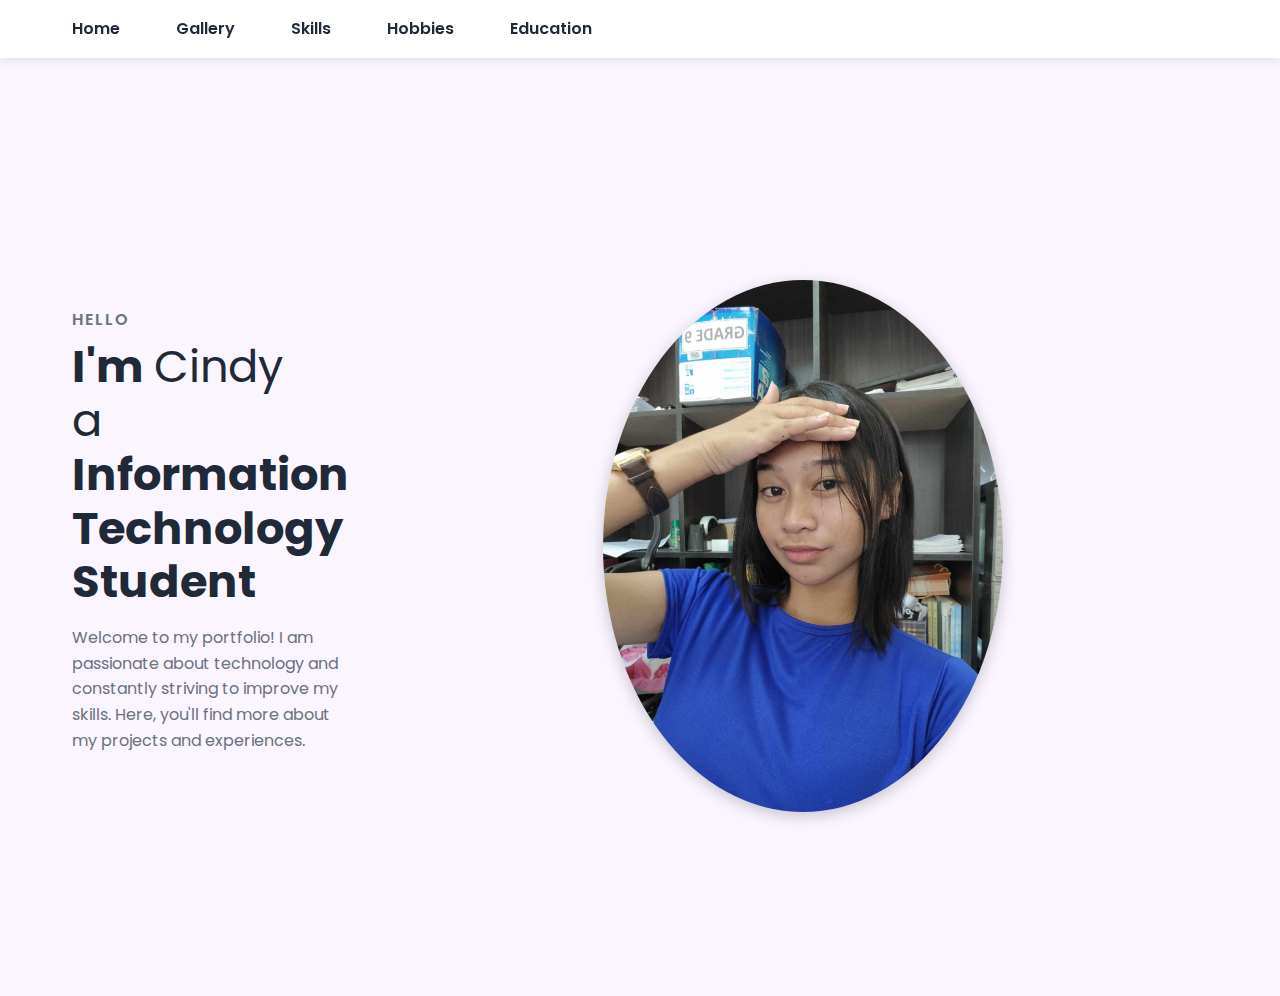
==== index.html @ f8f5868d "Add files via upload" ====
<!DOCTYPE html>
<html lang="en">
<head>
    <meta charset="UTF-8">
    <meta name="viewport" content="width=device-width, initial-scale=1.0">
    <title>Cindy's Portfolio</title>
    <link rel="stylesheet" href="css/styles.css">
</head>
<body>
    <nav>
        <div class="nav_content">
            <ul>
                <li><a href="index.html">Home</a></li>
                <li><a href="gallery.html">Gallery</a></li>
                <li><a href="skills.html">Skills</a></li>
                <li><a href="hobbies.html">Hobbies</a></li>
                <li><a href="education.html">Education</a></li>
            </ul>
        </div>
    </nav>
    <section class="section" id="home">
        <div class="section_container">
            <div class="content">
                <p class="subtitle">HELLO</p>
                <h1 class="title">
                    I'm <span>Cindy<br>a</span> Information Technology Student
                </h1>
                <p class="description">
                    Welcome to my portfolio! I am passionate about technology and constantly striving to improve my skills. Here, you'll find more about my projects and experiences.
                </p>
            </div>
            <div class="image">
                <img src="img/cindy1.jpg" alt="Profile of Cindy">
            </div>
        </div>
    </section>
</body>
</html>
---- css/styles.css ----
@import url('https://fonts.googleapis.com/css2?family=Poppins:wght@400;600;700&display=swap');

:root {
    --primary-color: #a855f7;
    --primary-color-dark: #9333ea;
    --secondary-color: #ca8a04;
    --text-dark: #1f2937;
    --text-light: #6b7280;
    --extra-light: #faf5ff;
    --max-width: 1200px;
}

* {
    padding: 0;
    margin: 0;
    box-sizing: border-box;
}

body {
    font-family: "Poppins", sans-serif;
    line-height: 1.6;
    background-color: #f8f9fa; 
}

nav {
    width: 100%;
    position: fixed;
    top: 0;
    left: 0;
    background-color: #ffffff;
    box-shadow: 0 2px 10px rgba(0, 0, 0, 0.1);
    z-index: 99;
}

.nav_content {
    max-width: var(--max-width);
    margin: auto;
    padding: 1rem;
    display: flex;
    align-items: center;
    justify-content: space-between;
}

ul {
    display: flex;
    gap: 1.5rem; 
    list-style: none;
}

ul li a {
    padding: 0.5rem 1rem;
    border-bottom: 3px solid transparent;
    text-decoration: none;
    font-weight: 600;
    color: var(--text-dark);
    transition: color 0.3s, border-color 0.3s;
}

ul li a:hover {
    border-bottom-color: var(--secondary-color);
    color: var(--primary-color);
}

.section {
    background-color: var(--extra-light);
    padding-top: 6rem; 
}

.section_container {
    min-height: 100vh;
    max-width: var(--max-width);
    margin: auto;
    padding: 2rem;
    display: flex;
    align-items: center;
    gap: 3rem; 
}

.content {
    flex: 1;
    display: flex;
    flex-direction: column;
    justify-content: center;
    text-align: left;
}

.subtitle {
    letter-spacing: 2px;
    color: var(--text-light);
    font-weight: 600;
    margin-bottom: 0.5rem;
}

.title {
    font-size: 2.8rem; 
    font-weight: 700; 
    line-height: 1.2; 
    color: var(--text-dark);
    margin-bottom: 1rem;
}

.title span {
    font-weight: 400;
}

.description {
    line-height: 1.6rem; 
    color: var(--text-light);
    margin-bottom: 2rem;
    max-width: 500px; 
}

.image {
    display: flex;
    justify-content: center;
    align-items: center;
}

.image img {
    width: min(25rem, 90%);
    border-radius: 50%;
    box-shadow: 0 4px 15px rgba(0, 0, 0, 0.2); 
    transition: transform 0.3s; 
}

.image img:hover {
    transform: scale(1.05); 
}

/* gallery */

.gallery_section {
    padding-top: 6rem; 
    background-color: var(--extra-light);
    text-align: center; 
}

.gallery_title {
    font-size: 2.5rem;
    font-weight: 600;
    margin-bottom: 2rem;
    color: var(--text-dark);
}

.gallery_container {
    max-width: var(--max-width);
    margin: auto;
    padding: 2rem;
}

.gallery_grid {
    display: grid;
    grid-template-columns: repeat(auto-fill, minmax(250px, 1fr)); 
    gap: 1.5rem; 
}

.gallery_item {
    overflow: hidden; 
    border-radius: 8px;
    box-shadow: 0 4px 10px rgba(0, 0, 0, 0.2); 
    transition: transform 0.3s;
}

.gallery_item img {
    width: 100%; 
    height: auto; 
    display: block; 
}

.gallery_item:hover {
    transform: scale(1.05); 
}


/* skills */

.skills_container {
    display: grid;
    grid-template-columns: repeat(auto-fill, minmax(200px, 1fr));
    gap: 2rem; 
    margin-top: 2rem; 
}

.skill_item {
    background-color: #ffffff;
    border-radius: 10px;
    box-shadow: 0 4px 15px rgba(0, 0, 0, 0.1);
    padding: 1.5rem;
    text-align: center;
    transition: transform 0.3s;
}

.skill_item:hover {
    transform: translateY(-5px);
}


.skill_title {
    font-size: 1.5rem; 
    color: var(--text-dark);
    margin-bottom: 0.5rem;
}

.skill_description {
    color: var(--text-light);
    font-size: 0.9rem; 
}


/* hobbies */

.hobbies_container {
    display: grid;
    grid-template-columns: repeat(auto-fill, minmax(250px, 1fr));
    gap: 2rem; 
    margin-top: 2rem; 
}

.hobby_item {
    background-color: #ffffff;
    border-radius: 10px;
    box-shadow: 0 4px 20px rgba(0, 0, 0, 0.1);
    padding: 1.5rem;
    text-align: center;
    transition: transform 0.3s, box-shadow 0.3s;
}

.hobby_item:hover {
    transform: translateY(-5px); 
    box-shadow: 0 6px 30px rgba(0, 0, 0, 0.2);
}



.hobby_title {
    font-size: 1.5rem;
    color: var(--text-dark);
    margin-bottom: 0.5rem; 
}

.hobby_description {
    color: var(--text-light);
    font-size: 0.9rem; 
}

/* education */

.education_container {
    display: flex;
    flex-direction: column;
    gap: 2rem; 
    margin-top: 2rem;
}

.education_item {
    background-color: #ffffff;
    border-radius: 10px;
    box-shadow: 0 4px 20px rgba(0, 0, 0, 0.1);
    padding: 1.5rem;
    text-align: center;
    transition: transform 0.3s, box-shadow 0.3s;
}

.education_item:hover {
    transform: translateY(-5px); 
    box-shadow: 0 6px 30px rgba(0, 0, 0, 0.2); 
}


.education_title {
    font-size: 1.5rem; 
    color: var(--text-dark);
    margin-bottom: 0.5rem; 
}

.education_year {
    font-size: 1rem; 
    color: var(--text-light);
}

.education_description {
    color: var(--text-light);
    font-size: 0.9rem;
}
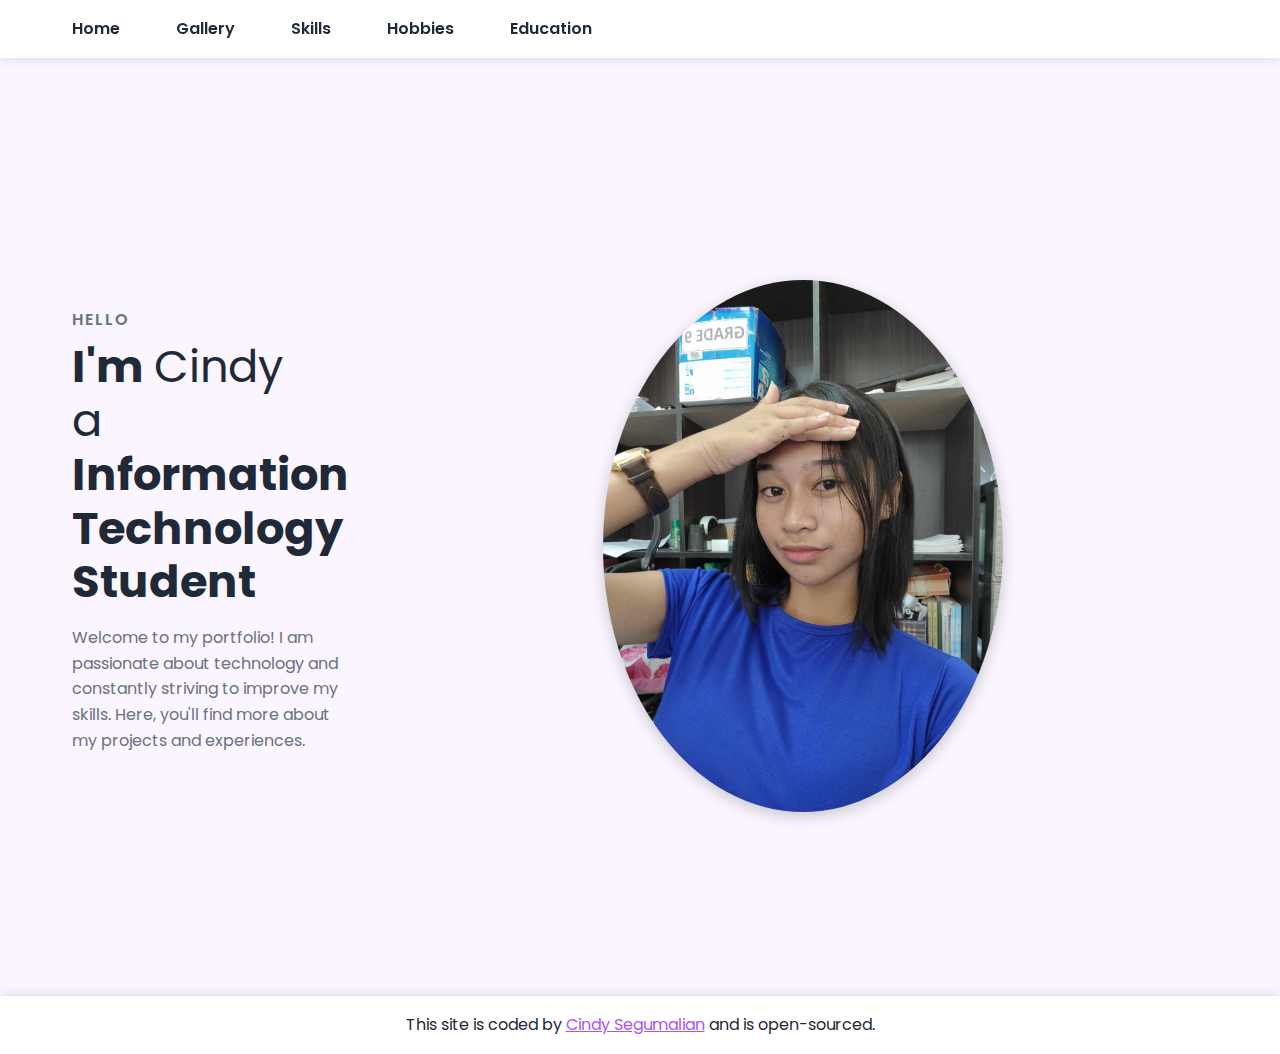
==== commit 40ab28ed: "Add files via upload" ====
--- a/index.html
+++ b/index.html
@@ -34,5 +34,9 @@
             </div>
         </div>
     </section>
+    <footer class="footer">
+        <p>This site is coded by <a href="https://github.com/cindysegumalian/my-personal-portfolio" target="_blank">Cindy Segumalian</a> and is open-sourced.</p>
+    </footer>
+    
 </body>
 </html>
--- a/css/styles.css
+++ b/css/styles.css
@@ -127,6 +127,25 @@
     transform: scale(1.05); 
 }
 
+.footer {
+    padding: 1rem;
+    text-align: center;
+    background-color: #ffffff; /* Change if desired */
+    color: var(--text-dark);
+    box-shadow: 0 -2px 10px rgba(0, 0, 0, 0.1);
+}
+
+.footer a {
+    color: var(--primary-color);
+    text-decoration: underline;
+    transition: color 0.3s;
+}
+
+.footer a:hover {
+    color: var(--secondary-color);
+}
+
+
 /* gallery */
 
 .gallery_section {
